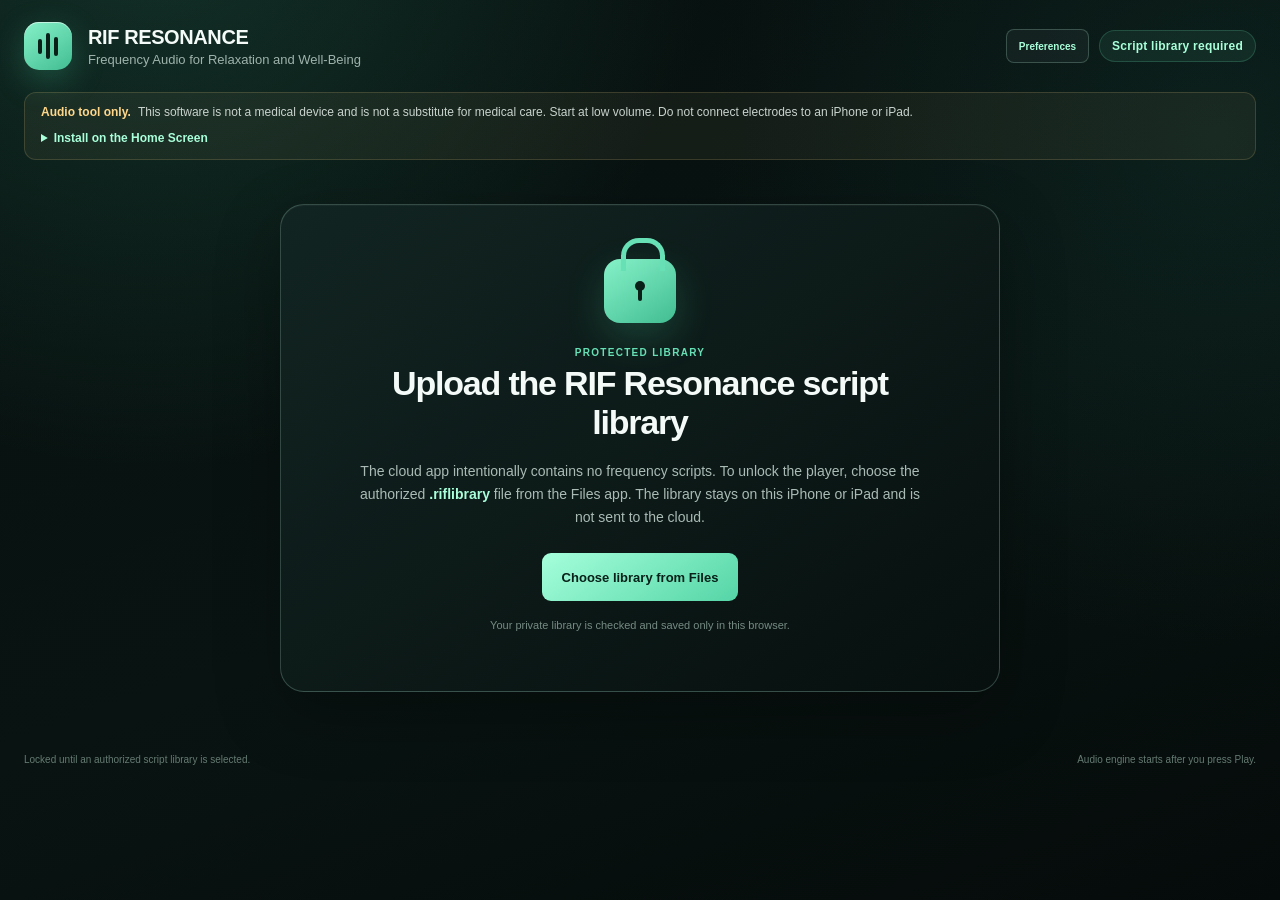
==== index.html @ eea5c4f0 "Publish RIF Resonance mobile app" ====
<!doctype html>
<html lang="en">
  <head>
    <meta charset="utf-8">
    <meta name="viewport" content="width=device-width, initial-scale=1, viewport-fit=cover">
    <meta name="color-scheme" content="dark">
    <meta name="theme-color" content="#07100f">
    <meta name="apple-mobile-web-app-capable" content="yes">
    <meta name="apple-mobile-web-app-status-bar-style" content="black-translucent">
    <meta name="apple-mobile-web-app-title" content="RIF Resonance">
    <meta name="description" content="Private script-based frequency audio player for iPhone and iPad.">
    <meta property="og:type" content="website">
    <meta property="og:title" content="RIF Resonance for iPhone &amp; iPad">
    <meta property="og:description" content="Private library. Local playback.">
    <meta property="og:image" content="https://sigmatropic2002-art.github.io/rif-resonance/og.png">
    <meta name="twitter:card" content="summary_large_image">
    <meta name="twitter:title" content="RIF Resonance for iPhone &amp; iPad">
    <meta name="twitter:description" content="Private library. Local playback.">
    <meta name="twitter:image" content="https://sigmatropic2002-art.github.io/rif-resonance/og.png">
    <title>RIF Resonance for iPhone &amp; iPad</title>
    <link rel="manifest" href="manifest.webmanifest">
    <link rel="apple-touch-icon" href="icons/apple-touch-icon.png">
    <link rel="icon" type="image/png" sizes="192x192" href="icons/icon-192.png">
    <link rel="stylesheet" href="app.css">
  </head>
  <body>
    <header class="app-header">
      <div class="brand-mark" aria-hidden="true">
        <span></span><span></span><span></span>
      </div>
      <div class="brand-copy">
        <h1>RIF RESONANCE</h1>
        <p>Frequency Audio for Relaxation and Well-Being</p>
      </div>
      <div class="header-actions">
        <button class="compact-button preferences-button" id="preferencesButton" data-testid="preferences-button" type="button">Preferences</button>
        <div class="library-count" id="libraryCount">Script library required</div>
      </div>
    </header>

    <aside class="notice" aria-label="Safety notice">
      <strong>Audio tool only.</strong>
      This software is not a medical device and is not a substitute for medical care. Start at low volume. Do not connect electrodes to an iPhone or iPad.
      <details class="install-help">
        <summary>Install on the Home Screen</summary>
        <p>Open this link in Safari, tap Share, then choose <strong>Add to Home Screen</strong>. The app opens full-screen from its RIF Resonance icon.</p>
      </details>
    </aside>

    <section class="library-gate" id="libraryGate" aria-labelledby="libraryGateHeading">
      <div class="gate-lock" aria-hidden="true"><span></span></div>
      <p class="eyebrow">Protected library</p>
      <h2 id="libraryGateHeading">Upload the RIF Resonance script library</h2>
      <p class="gate-copy">
        The cloud app intentionally contains no frequency scripts. To unlock the player, choose the authorized
        <strong>.riflibrary</strong> file from the Files app. The library stays on this iPhone or iPad and is not sent to the cloud.
      </p>
      <button class="primary-button gate-button" id="loadLibraryButton" data-testid="load-library-button" type="button">Choose library from Files</button>
      <input id="libraryFileInput" data-testid="library-file-input" type="file" accept=".riflibrary,.json,application/json" hidden>
      <p class="gate-status" id="libraryGateStatus" role="status" aria-live="polite">Your private library is checked and saved only in this browser.</p>
    </section>

    <main class="workspace" id="workspace" hidden>
      <section class="library panel" aria-labelledby="libraryHeading">
        <div class="section-heading">
          <div>
            <p class="eyebrow">Library</p>
            <h2 id="libraryHeading">Frequency scripts</h2>
          </div>
          <div class="library-heading-actions">
            <button class="compact-button" id="newScriptButton" data-testid="new-script-button" type="button">+ New</button>
            <button class="compact-button" id="importScriptButton" data-testid="import-script-button" type="button">Import .rts</button>
            <button class="compact-button" id="customScriptsButton" data-testid="custom-scripts-button" type="button" aria-pressed="false">Custom (0)</button>
            <button class="compact-button" id="changeLibraryButton" data-testid="change-library-button" type="button">Change library</button>
            <span class="result-count" id="resultCount"></span>
          </div>
        </div>
        <input id="importScriptInput" type="file" accept=".rts,text/plain" hidden>
        <label class="search-box">
          <span class="search-icon" aria-hidden="true"></span>
          <span class="sr-only">Search scripts</span>
          <input id="searchInput" data-testid="script-search" type="search" autocomplete="off" placeholder="Search 874 scripts...">
          <kbd>⌘ K</kbd>
        </label>
        <div class="script-list" id="scriptList" data-testid="script-list" role="listbox" aria-label="Frequency scripts"></div>
      </section>

      <section class="player panel" aria-labelledby="selectedTitle">
        <div class="player-titlebar">
          <div>
            <p class="eyebrow">Selected sequence</p>
            <h2 id="selectedTitle">Choose a script</h2>
            <p class="sequence-meta" id="sequenceMeta"></p>
          </div>
          <div class="player-title-actions">
            <button class="compact-button" id="editScriptButton" data-testid="edit-script-button" type="button">Edit copy</button>
            <button class="compact-button" id="exportScriptButton" data-testid="export-script-button" type="button">Save .rts</button>
            <button class="compact-button delete-selected-button" id="deleteSelectedScriptButton" data-testid="delete-selected-script-button" type="button" hidden>Delete custom</button>
            <div class="state-pill idle" id="statePill"><span></span><b>Ready</b></div>
          </div>
        </div>

        <div class="now-card">
          <div class="now-topline">
            <span id="stepLabel">Tone 1</span>
            <span id="timeLabel">00:00 / 00:00</span>
          </div>
          <div class="frequency-row">
            <div>
              <span class="frequency" id="frequencyValue">--</span>
              <span class="unit">Hz</span>
            </div>
            <div class="channel-values" id="channelValues">L 100% · R 100%</div>
          </div>
          <div class="progress-track" aria-label="Current tone progress">
            <span id="progressFill"></span>
          </div>
          <p class="range-note" id="rangeNote">Select a script to begin.</p>
        </div>

        <div class="transport" aria-label="Playback controls">
          <button class="icon-button" id="previousButton" data-testid="previous-button" type="button" aria-label="Previous tone">‹</button>
          <button class="play-button" id="playButton" data-testid="play-button" type="button" aria-label="Play sequence">
            <span class="play-icon" aria-hidden="true"></span>
            <b>Play sequence</b>
          </button>
          <button class="icon-button" id="nextButton" data-testid="next-button" type="button" aria-label="Next tone">›</button>
          <button class="stop-button" id="stopButton" data-testid="stop-button" type="button">Stop</button>
        </div>

        <div class="settings-grid">
          <label>
            <span>Master volume <b id="volumeOutput">15%</b></span>
            <input id="volumeInput" data-testid="volume-input" type="range" min="0" max="100" value="15">
          </label>
          <label>
            <span>Waveform</span>
            <select id="waveformSelect" data-testid="waveform-select">
              <option value="sine">Sine</option>
              <option value="square">Square</option>
              <option value="triangle">Triangle</option>
            </select>
          </label>
          <label>
            <span>Run mode</span>
            <select id="runModeSelect" data-testid="runmode-select">
              <option value="original">Original timing</option>
              <option value="preview">5-second preview</option>
            </select>
          </label>
        </div>

        <div class="sequence-heading">
          <div>
            <p class="eyebrow">Sequence</p>
            <h3>Program steps</h3>
          </div>
          <span>Click any row to start there</span>
        </div>
        <div class="table-wrap">
          <table>
            <thead>
              <tr><th>#</th><th>Frequency</th><th>Duration</th><th>Channels</th><th>Status</th></tr>
            </thead>
            <tbody id="sequenceBody" data-testid="sequence-body"></tbody>
          </table>
        </div>
      </section>
    </main>

    <div class="editor-backdrop" id="scriptEditor" hidden aria-hidden="true">
      <section class="script-editor" role="dialog" aria-modal="true" aria-labelledby="editorHeading">
        <div class="editor-header">
          <div>
            <p class="eyebrow">Script builder</p>
            <h2 id="editorHeading">New frequency script</h2>
          </div>
          <button class="close-button" id="closeEditorButton" type="button" aria-label="Close script editor">×</button>
        </div>

        <label class="editor-name-field">
          <span>Script name</span>
          <input id="scriptNameInput" data-testid="script-name-input" type="text" maxlength="180" autocomplete="off" placeholder="My frequency sequence">
        </label>

        <div class="editor-format-note">
          Original .rts columns: frequency (Hz), duration (seconds), phase, left channel (%), right channel (%).
        </div>

        <div class="editor-table-wrap">
          <table class="editor-table">
            <thead>
              <tr><th>#</th><th>Frequency</th><th>Seconds</th><th>Phase</th><th>Left %</th><th>Right %</th><th></th></tr>
            </thead>
            <tbody id="editorToneRows" data-testid="editor-tone-rows"></tbody>
          </table>
        </div>

        <div class="editor-row-actions">
          <button class="compact-button" id="addToneButton" data-testid="add-tone-button" type="button">+ Add tone</button>
          <span id="editorStatus" role="status" aria-live="polite"></span>
        </div>

        <div class="editor-footer">
          <button class="danger-button" id="deleteScriptButton" type="button" hidden>Delete custom script</button>
          <span class="editor-footer-spacer"></span>
          <button class="secondary-button" id="cancelEditorButton" type="button">Cancel</button>
          <button class="secondary-button" id="saveRTSButton" data-testid="save-rts-button" type="button">Save .rts file</button>
          <button class="primary-button" id="saveLibraryButton" data-testid="save-library-button" type="button">Save to library</button>
        </div>
      </section>
    </div>

    <div class="editor-backdrop" id="preferencesDialog" hidden aria-hidden="true">
      <section class="preferences-panel" role="dialog" aria-modal="true" aria-labelledby="preferencesHeading">
        <div class="editor-header">
          <div>
            <p class="eyebrow">App settings</p>
            <h2 id="preferencesHeading">RIF Resonance preferences</h2>
          </div>
          <button class="close-button" id="closePreferencesButton" type="button" aria-label="Close preferences">×</button>
        </div>

        <div class="preferences-grid">
          <label>
            <span>Default master volume <b id="preferencesVolumeOutput">15%</b></span>
            <input id="preferencesVolumeInput" data-testid="preferences-volume-input" type="range" min="0" max="100" value="15">
          </label>
          <label>
            <span>Default waveform</span>
            <select id="preferencesWaveformSelect" data-testid="preferences-waveform-select">
              <option value="sine">Sine</option>
              <option value="square">Square</option>
              <option value="triangle">Triangle</option>
            </select>
          </label>
          <label>
            <span>Default run mode</span>
            <select id="preferencesRunModeSelect" data-testid="preferences-runmode-select">
              <option value="original">Original timing</option>
              <option value="preview">5-second preview</option>
            </select>
          </label>
        </div>

        <section class="output-card" aria-labelledby="audioOutputHeading">
          <div>
            <p class="eyebrow">System preference</p>
            <h3 id="audioOutputHeading">Audio output</h3>
            <p>RIF Resonance uses the audio output selected by iOS or iPadOS. Use Control Center to choose the device speakers, headphones, AirPods, or another AirPlay output.</p>
          </div>
          <div class="output-actions">
            <button class="secondary-button" id="testOutputButton" data-testid="test-output-button" type="button">Test output</button>
            <button class="secondary-button" id="openSoundSettingsButton" data-testid="open-sound-settings-button" type="button">Audio output help</button>
          </div>
          <p class="output-status" id="outputTestStatus" role="status" aria-live="polite"></p>
        </section>

        <div class="editor-footer preferences-footer">
          <button class="secondary-button" id="resetPreferencesButton" type="button">Reset defaults</button>
          <span class="editor-footer-spacer"></span>
          <button class="secondary-button" id="cancelPreferencesButton" type="button">Cancel</button>
          <button class="primary-button" id="savePreferencesButton" data-testid="save-preferences-button" type="button">Save preferences</button>
        </div>
      </section>
    </div>

    <footer>
      <span id="accessInfo">Locked until an authorized script library is selected from Files.</span>
      <span id="audioInfo">Audio engine starts after you press Play.</span>
    </footer>

    <script src="app.js"></script>
  </body>
</html>
---- app.css ----
:root {
  --bg: #07100f;
  --panel: rgba(15, 28, 26, 0.92);
  --panel-2: #122522;
  --line: rgba(174, 224, 206, 0.13);
  --line-strong: rgba(174, 224, 206, 0.25);
  --text: #f3faf7;
  --muted: #9eb3ac;
  --accent: #68e0b6;
  --accent-2: #a8ffd9;
  --danger: #ffb4a8;
  --warning: #ffd78a;
  --shadow: 0 22px 65px rgba(0, 0, 0, 0.3);
}

* { box-sizing: border-box; }

html { min-width: 320px; background: var(--bg); }

body {
  margin: 0;
  min-height: 100vh;
  min-height: 100dvh;
  padding-bottom: env(safe-area-inset-bottom);
  color: var(--text);
  font-family: -apple-system, BlinkMacSystemFont, "SF Pro Display", "Segoe UI", sans-serif;
  background:
    radial-gradient(circle at 12% -10%, rgba(61, 167, 131, 0.22), transparent 35rem),
    radial-gradient(circle at 95% 15%, rgba(31, 107, 91, 0.15), transparent 32rem),
    linear-gradient(160deg, #07100f 0%, #091412 56%, #050b0a 100%);
}

body.editor-open { overflow: hidden; }

button, input, select { font: inherit; }
button, select, input[type="range"] { cursor: pointer; }
[hidden] { display: none !important; }

.compact-button, .secondary-button, .primary-button, .danger-button, .close-button {
  border: 1px solid var(--line-strong);
  color: #c8d8d2;
  background: rgba(255, 255, 255, 0.04);
}

.compact-button {
  min-height: 30px;
  padding: 5px 9px;
  border-radius: 8px;
  font-size: 10px;
  font-weight: 750;
  white-space: nowrap;
}

.compact-button:hover, .secondary-button:hover, .close-button:hover { background: rgba(255, 255, 255, 0.08); }
.delete-selected-button { color: var(--danger); border-color: rgba(255, 180, 168, 0.3); background: rgba(255, 180, 168, 0.07); }
.delete-selected-button:hover { background: rgba(255, 180, 168, 0.14); }

.sr-only {
  position: absolute;
  width: 1px;
  height: 1px;
  padding: 0;
  margin: -1px;
  overflow: hidden;
  clip: rect(0, 0, 0, 0);
  white-space: nowrap;
  border: 0;
}

.app-header {
  width: min(1500px, calc(100% - 48px));
  margin: 0 auto;
  min-height: 92px;
  display: flex;
  align-items: center;
  gap: 16px;
}

.brand-mark {
  width: 48px;
  height: 48px;
  border-radius: 15px;
  display: flex;
  align-items: center;
  justify-content: center;
  gap: 4px;
  background: linear-gradient(145deg, #86f1c9, #42bd92);
  box-shadow: 0 10px 32px rgba(76, 216, 165, 0.25), inset 0 1px rgba(255, 255, 255, 0.55);
}

.brand-mark span {
  display: block;
  width: 4px;
  border-radius: 999px;
  background: #092019;
}

.brand-mark span:nth-child(1) { height: 15px; }
.brand-mark span:nth-child(2) { height: 26px; }
.brand-mark span:nth-child(3) { height: 19px; }

.brand-copy h1 { margin: 0; font-size: 20px; letter-spacing: -0.02em; }
.brand-copy p { margin: 3px 0 0; color: var(--muted); font-size: 13px; }

.header-actions { margin-left: auto; display: flex; align-items: center; gap: 10px; }
.header-actions .library-count { margin-left: 0; }
.preferences-button { min-height: 34px; padding-inline: 12px; color: var(--accent-2); }

.library-count {
  margin-left: auto;
  color: var(--accent-2);
  border: 1px solid rgba(104, 224, 182, 0.2);
  background: rgba(104, 224, 182, 0.08);
  padding: 8px 12px;
  border-radius: 999px;
  font-size: 12px;
  font-weight: 700;
  letter-spacing: 0.02em;
}

.notice {
  width: min(1500px, calc(100% - 48px));
  margin: 0 auto 16px;
  padding: 11px 16px;
  border: 1px solid rgba(255, 215, 138, 0.16);
  border-radius: 12px;
  background: rgba(255, 215, 138, 0.055);
  color: #c9d3ce;
  font-size: 12px;
  line-height: 1.45;
}

.notice strong { color: var(--warning); margin-right: 4px; }
.install-help { margin-top: 9px; color: var(--accent-2); }
.install-help summary { width: max-content; cursor: pointer; font-weight: 750; }
.install-help p { margin: 8px 0 0; color: #b9c8c3; line-height: 1.55; }

.workspace {
  width: min(1500px, calc(100% - 48px));
  margin: 0 auto;
  display: grid;
  grid-template-columns: minmax(260px, 340px) minmax(560px, 1fr);
  gap: 16px;
  align-items: stretch;
}

.panel {
  min-height: 710px;
  border: 1px solid var(--line);
  border-radius: 18px;
  background: linear-gradient(145deg, rgba(18, 37, 34, 0.96), rgba(9, 20, 18, 0.96));
  box-shadow: var(--shadow), inset 0 1px rgba(255, 255, 255, 0.025);
  overflow: hidden;
}

.library { padding: 22px 14px 14px; display: flex; flex-direction: column; }
.player { padding: 26px; }

.section-heading, .player-titlebar, .sequence-heading {
  display: flex;
  align-items: flex-start;
  justify-content: space-between;
  gap: 16px;
}

.section-heading { padding: 0 8px; align-items: center; }
.section-heading h2, .player-titlebar h2, .sequence-heading h3 { margin: 0; letter-spacing: -0.02em; }
.section-heading h2 { font-size: 17px; }
.player-titlebar h2 { font-size: clamp(22px, 3vw, 31px); }
.sequence-heading h3 { font-size: 17px; }

.eyebrow {
  margin: 0 0 6px;
  color: var(--accent);
  font-size: 10px;
  font-weight: 800;
  letter-spacing: 0.13em;
  text-transform: uppercase;
}

.result-count, .sequence-heading > span {
  color: var(--muted);
  font-size: 11px;
}

.library-heading-actions, .player-title-actions {
  display: flex;
  align-items: center;
  gap: 7px;
}

.library-heading-actions { justify-content: flex-end; flex-wrap: wrap; }
.player-title-actions { flex: 0 0 auto; align-self: flex-start; }

.search-box {
  height: 44px;
  margin: 18px 0 12px;
  display: flex;
  align-items: center;
  gap: 10px;
  padding: 0 11px;
  border: 1px solid var(--line-strong);
  border-radius: 11px;
  background: rgba(2, 8, 7, 0.38);
  transition: border-color 150ms ease, box-shadow 150ms ease;
}

.search-box:focus-within { border-color: rgba(104, 224, 182, 0.6); box-shadow: 0 0 0 3px rgba(104, 224, 182, 0.08); }
.search-box input { width: 100%; min-width: 0; border: 0; outline: 0; color: var(--text); background: transparent; }
.search-box input::placeholder { color: #74877f; }
.search-box kbd { color: #758a82; border: 1px solid var(--line); border-radius: 5px; padding: 2px 5px; font-size: 10px; }
.search-icon { width: 13px; height: 13px; border: 2px solid #789087; border-radius: 50%; position: relative; }
.search-icon::after { content: ""; position: absolute; width: 5px; height: 2px; right: -5px; bottom: -2px; border-radius: 2px; background: #789087; transform: rotate(45deg); }

.script-list {
  flex: 1;
  height: 600px;
  overflow: auto;
  padding-right: 4px;
  scrollbar-width: thin;
  scrollbar-color: #29463d transparent;
}

.script-item {
  width: 100%;
  min-height: 58px;
  border: 0;
  border-radius: 10px;
  padding: 10px 11px;
  display: flex;
  align-items: center;
  gap: 11px;
  color: var(--text);
  text-align: left;
  background: transparent;
  transition: background 120ms ease, transform 120ms ease;
}

.script-item:hover { background: rgba(255, 255, 255, 0.04); }
.script-item:active { transform: scale(0.995); }
.script-item.selected { background: linear-gradient(90deg, rgba(104, 224, 182, 0.16), rgba(104, 224, 182, 0.055)); box-shadow: inset 3px 0 var(--accent); }

.script-number {
  flex: 0 0 29px;
  height: 29px;
  border-radius: 9px;
  display: grid;
  place-items: center;
  color: #9cb0a9;
  background: rgba(255, 255, 255, 0.055);
  font-size: 10px;
  font-weight: 800;
}

.selected .script-number { color: #092019; background: var(--accent); }
.script-copy { min-width: 0; }
.script-copy strong { display: block; overflow: hidden; text-overflow: ellipsis; white-space: nowrap; font-size: 12px; font-weight: 650; }
.script-copy small { display: block; margin-top: 4px; color: #7f948c; font-size: 10px; }
.custom-label { color: var(--accent); font-weight: 750; }
.compact-button.active {
  color: #082019;
  border-color: transparent;
  background: var(--accent);
}

.custom-empty {
  margin: auto 8px;
  padding: 28px 18px;
  border: 1px dashed var(--line-strong);
  border-radius: 12px;
  color: var(--muted);
  text-align: center;
  font-size: 11px;
  line-height: 1.55;
}

.sequence-meta { margin: 7px 0 0; color: var(--muted); font-size: 12px; }

.state-pill {
  flex: 0 0 auto;
  display: flex;
  align-items: center;
  gap: 7px;
  padding: 7px 10px;
  border: 1px solid var(--line-strong);
  border-radius: 999px;
  color: #b7c8c2;
  font-size: 10px;
  letter-spacing: 0.03em;
  text-transform: uppercase;
}

.state-pill span { width: 7px; height: 7px; border-radius: 50%; background: #81928c; }
.state-pill.playing { color: var(--accent-2); border-color: rgba(104, 224, 182, 0.35); background: rgba(104, 224, 182, 0.08); }
.state-pill.playing span { background: var(--accent); box-shadow: 0 0 12px var(--accent); animation: pulse 1.4s infinite; }
.state-pill.paused { color: var(--warning); }
.state-pill.paused span { background: var(--warning); }

@keyframes pulse { 50% { opacity: 0.45; } }

.now-card {
  margin-top: 23px;
  padding: 20px 22px 17px;
  border: 1px solid rgba(104, 224, 182, 0.17);
  border-radius: 16px;
  background:
    linear-gradient(110deg, rgba(104, 224, 182, 0.08), transparent 54%),
    rgba(2, 9, 8, 0.38);
}

.now-topline, .frequency-row { display: flex; align-items: center; justify-content: space-between; gap: 14px; }
.now-topline { color: var(--muted); font-size: 11px; }
.frequency-row { margin-top: 13px; }
.frequency { font-size: clamp(34px, 7vw, 58px); font-weight: 740; letter-spacing: -0.055em; line-height: 1; }
.unit { margin-left: 5px; color: var(--accent); font-size: 15px; font-weight: 700; }
.channel-values { color: #abc0b8; font-size: 11px; }

.progress-track { height: 5px; margin-top: 19px; border-radius: 999px; background: rgba(255, 255, 255, 0.075); overflow: hidden; }
.progress-track span { display: block; width: 0; height: 100%; border-radius: inherit; background: linear-gradient(90deg, #46bd92, #a1ffda); transition: width 120ms linear; }
.range-note { min-height: 16px; margin: 10px 0 0; color: #82978f; font-size: 10px; }
.range-note.warning { color: var(--warning); }

.transport { margin: 18px 0; display: flex; align-items: center; justify-content: center; gap: 10px; }
.transport button { height: 42px; border-radius: 11px; font-weight: 700; }
.icon-button, .stop-button { border: 1px solid var(--line-strong); color: #c2d1cc; background: rgba(255, 255, 255, 0.035); }
.icon-button { width: 42px; font-size: 26px; line-height: 1; }
.stop-button { padding: 0 15px; font-size: 11px; }
.transport button:hover { filter: brightness(1.12); }
.transport button:disabled { opacity: 0.35; cursor: default; }

.play-button {
  min-width: 170px;
  border: 0;
  display: flex;
  align-items: center;
  justify-content: center;
  gap: 9px;
  color: #082219;
  background: linear-gradient(145deg, #a5ffdb, #55d5a7);
  box-shadow: 0 8px 26px rgba(63, 200, 151, 0.18), inset 0 1px rgba(255, 255, 255, 0.65);
}

.play-icon { width: 0; height: 0; border-top: 6px solid transparent; border-bottom: 6px solid transparent; border-left: 10px solid #082219; }
.play-button.paused .play-icon { width: 10px; height: 12px; border: 0; border-left: 3px solid #082219; border-right: 3px solid #082219; }

.settings-grid {
  display: grid;
  grid-template-columns: minmax(210px, 1.5fr) minmax(135px, 0.7fr) minmax(150px, 0.8fr);
  gap: 10px;
}

.settings-grid label {
  min-height: 68px;
  display: flex;
  flex-direction: column;
  justify-content: space-between;
  gap: 10px;
  padding: 11px 13px;
  border: 1px solid var(--line);
  border-radius: 11px;
  background: rgba(0, 0, 0, 0.13);
}

.settings-grid label > span { display: flex; justify-content: space-between; color: #97aba4; font-size: 10px; }
.settings-grid label b { color: var(--accent-2); }
.settings-grid select { width: 100%; border: 0; outline: 0; color: var(--text); background: #142823; font-size: 11px; }

input[type="range"] { width: 100%; accent-color: var(--accent); }

.sequence-heading { margin: 24px 2px 11px; align-items: flex-end; }
.table-wrap { max-height: 240px; overflow: auto; border: 1px solid var(--line); border-radius: 11px; scrollbar-width: thin; scrollbar-color: #29463d transparent; }
table { width: 100%; border-collapse: collapse; font-size: 11px; }
thead { position: sticky; top: 0; z-index: 2; background: #142522; }
th { padding: 10px 12px; color: #81958e; font-size: 9px; letter-spacing: 0.08em; text-align: left; text-transform: uppercase; }
td { padding: 9px 12px; border-top: 1px solid var(--line); color: #b8c7c2; }
tbody tr { cursor: pointer; transition: background 100ms ease; }
tbody tr:hover { background: rgba(255, 255, 255, 0.035); }
tbody tr.current { background: rgba(104, 224, 182, 0.1); }
tbody tr.current td { color: var(--text); }
.status-dot { display: inline-block; width: 6px; height: 6px; margin-right: 5px; border-radius: 50%; background: #52655e; }
.current .status-dot { background: var(--accent); box-shadow: 0 0 8px rgba(104, 224, 182, 0.7); }
.unsupported { color: var(--warning); }

.editor-backdrop {
  position: fixed;
  inset: 0;
  z-index: 50;
  display: grid;
  place-items: center;
  padding: 24px;
  background: rgba(1, 6, 5, 0.78);
  backdrop-filter: blur(10px);
}

.script-editor {
  width: min(980px, 100%);
  max-height: min(820px, calc(100vh - 48px));
  overflow: auto;
  padding: 24px;
  border: 1px solid var(--line-strong);
  border-radius: 18px;
  background: linear-gradient(145deg, #132622, #091310);
  box-shadow: 0 32px 100px rgba(0, 0, 0, 0.55);
}

.preferences-panel {
  width: min(720px, 100%);
  max-height: min(760px, calc(100vh - 48px));
  overflow: auto;
  padding: 26px;
  border: 1px solid var(--line-strong);
  border-radius: 18px;
  background: linear-gradient(145deg, #132622, #091310);
  box-shadow: 0 32px 100px rgba(0, 0, 0, 0.55);
}

.preferences-grid {
  margin: 22px 0 18px;
  display: grid;
  grid-template-columns: 1.3fr 1fr 1fr;
  gap: 10px;
}

.preferences-grid label {
  min-height: 84px;
  display: grid;
  align-content: center;
  gap: 10px;
  padding: 12px;
  border: 1px solid var(--line);
  border-radius: 11px;
  color: #9fb1ab;
  background: rgba(0, 0, 0, 0.16);
  font-size: 10px;
}

.preferences-grid label > span { display: flex; justify-content: space-between; gap: 8px; }
.preferences-grid label b { color: var(--accent-2); }
.preferences-grid select { width: 100%; border: 0; outline: 0; color: var(--text); background: #142823; }

.output-card {
  padding: 18px;
  border: 1px solid rgba(104, 224, 182, 0.18);
  border-radius: 13px;
  background: rgba(104, 224, 182, 0.055);
}

.output-card h3 { margin: 0; font-size: 17px; }
.output-card p:not(.eyebrow):not(.output-status) { margin: 8px 0 0; color: #9db0a9; font-size: 11px; line-height: 1.55; }
.output-actions { margin-top: 15px; display: flex; gap: 9px; flex-wrap: wrap; }
.output-status { min-height: 17px; margin: 11px 0 0; color: var(--accent); font-size: 10px; }
.output-status.error { color: var(--danger); }
.preferences-footer { margin-top: 18px; }

.editor-header, .editor-footer, .editor-row-actions {
  display: flex;
  align-items: center;
  gap: 10px;
}

.editor-header { justify-content: space-between; }
.editor-header h2 { margin: 0; font-size: 24px; }
.close-button { width: 36px; height: 36px; border-radius: 10px; font-size: 24px; line-height: 1; }

.editor-name-field {
  display: grid;
  gap: 7px;
  margin-top: 20px;
  color: #a8bab4;
  font-size: 11px;
  font-weight: 700;
}

.editor-name-field input, .editor-table input {
  border: 1px solid var(--line-strong);
  outline: 0;
  color: var(--text);
  background: rgba(0, 0, 0, 0.25);
}

.editor-name-field input {
  height: 42px;
  padding: 0 12px;
  border-radius: 10px;
}

.editor-name-field input:focus, .editor-table input:focus {
  border-color: rgba(104, 224, 182, 0.65);
  box-shadow: 0 0 0 3px rgba(104, 224, 182, 0.08);
}

.editor-format-note {
  margin: 12px 0;
  padding: 9px 11px;
  border-radius: 9px;
  color: #82978f;
  background: rgba(104, 224, 182, 0.045);
  font-size: 10px;
  line-height: 1.45;
}

.editor-table-wrap {
  max-height: 390px;
  overflow: auto;
  border: 1px solid var(--line);
  border-radius: 11px;
}

.editor-table { min-width: 720px; }
.editor-table tbody tr { cursor: default; }
.editor-table tbody tr:hover { background: transparent; }
.editor-table td { padding: 7px 8px; }
.editor-table input { width: 100%; min-width: 76px; height: 34px; padding: 0 8px; border-radius: 7px; }
.editor-table td:first-child { width: 38px; color: #82978f; text-align: center; }
.editor-table td:last-child { width: 48px; text-align: center; }

.remove-tone-button {
  width: 30px;
  height: 30px;
  border: 1px solid rgba(255, 180, 168, 0.2);
  border-radius: 8px;
  color: var(--danger);
  background: rgba(255, 180, 168, 0.06);
}

.editor-row-actions { justify-content: space-between; min-height: 44px; margin-top: 8px; }
#editorStatus { color: var(--muted); font-size: 10px; text-align: right; }
#editorStatus.error { color: var(--danger); }
#editorStatus.success { color: var(--accent); }

.editor-footer {
  padding-top: 16px;
  border-top: 1px solid var(--line);
  justify-content: flex-end;
  flex-wrap: wrap;
}

.editor-footer-spacer { flex: 1; }
.secondary-button, .primary-button, .danger-button { min-height: 38px; padding: 8px 13px; border-radius: 9px; font-size: 11px; font-weight: 750; }
.primary-button { border: 0; color: #072018; background: linear-gradient(145deg, #a5ffdb, #55d5a7); }
.danger-button { color: var(--danger); border-color: rgba(255, 180, 168, 0.22); background: rgba(255, 180, 168, 0.06); }
.library-gate {
  width: min(720px, calc(100% - 48px));
  min-height: 470px;
  margin: 44px auto 36px;
  padding: 54px clamp(24px, 7vw, 76px);
  display: flex;
  flex-direction: column;
  align-items: center;
  justify-content: center;
  text-align: center;
  border: 1px solid var(--line-strong);
  border-radius: 24px;
  background: linear-gradient(145deg, rgba(18, 37, 34, 0.98), rgba(7, 16, 15, 0.98));
  box-shadow: var(--shadow), inset 0 1px rgba(255, 255, 255, 0.035);
}

.gate-lock {
  width: 72px;
  height: 64px;
  margin-bottom: 24px;
  position: relative;
  border-radius: 16px;
  background: linear-gradient(145deg, #86f1c9, #42bd92);
  box-shadow: 0 14px 38px rgba(76, 216, 165, 0.2);
}

.gate-lock::before {
  content: "";
  width: 34px;
  height: 28px;
  position: absolute;
  left: 17px;
  top: -21px;
  border: 5px solid #68e0b6;
  border-bottom: 0;
  border-radius: 18px 18px 0 0;
}

.gate-lock span,
.gate-lock span::after {
  position: absolute;
  left: 50%;
  transform: translateX(-50%);
  background: #092019;
}

.gate-lock span { width: 10px; height: 10px; top: 22px; border-radius: 50%; }
.gate-lock span::after { content: ""; width: 4px; height: 13px; top: 7px; border-radius: 3px; }
.library-gate h2 { max-width: 520px; margin: 0; font-size: clamp(24px, 4vw, 34px); letter-spacing: -0.035em; }
.gate-copy { max-width: 570px; margin: 18px 0 24px; color: #aabbb5; font-size: 14px; line-height: 1.65; }
.gate-copy strong { color: var(--accent-2); }
.gate-button { min-height: 48px; padding: 12px 20px; font-size: 13px; }
.gate-status { min-height: 18px; margin: 18px 0 0; color: #768b83; font-size: 11px; }
.gate-status.error { color: var(--danger); }
.gate-status.success { color: var(--accent); }

footer {
  width: min(1500px, calc(100% - 48px));
  min-height: 63px;
  margin: 0 auto;
  display: flex;
  justify-content: space-between;
  align-items: center;
  gap: 20px;
  color: #657a72;
  font-size: 10px;
}

@media (hover: none) and (pointer: coarse) {
  .compact-button { min-height: 44px; padding: 9px 12px; }
  .icon-button, .stop-button, .close-button { min-width: 44px; min-height: 44px; }
  .script-item { min-height: 64px; }
  select, input[type="search"], input[type="number"], input[type="text"] { font-size: 16px; }
}

@media (max-width: 900px) {
  .workspace { grid-template-columns: 1fr; }
  .panel { min-height: auto; }
  .script-list { height: 260px; flex: none; }
  .settings-grid { grid-template-columns: 1fr 1fr; }
  .settings-grid label:first-child { grid-column: 1 / -1; }
  .player-titlebar { flex-direction: column; }
  .player-title-actions { align-self: stretch; flex-wrap: wrap; }
  .preferences-grid { grid-template-columns: 1fr; }
}

@media (max-width: 580px) {
  .app-header, .notice, .workspace, .library-gate, footer { width: min(100% - 24px, 1500px); }
  .app-header { min-height: 76px; }
  .app-header { padding-top: env(safe-area-inset-top); gap: 10px; }
  .brand-mark { width: 42px; height: 42px; border-radius: 13px; }
  .brand-copy h1 { font-size: 16px; }
  .brand-copy p { display: none; }
  .library-count { display: none; }
  .header-actions { margin-left: auto; }
  .player { padding: 18px 14px; }
  .settings-grid { grid-template-columns: 1fr; }
  .settings-grid label:first-child { grid-column: auto; }
  .frequency-row { align-items: flex-end; }
  .transport { flex-wrap: wrap; }
  .stop-button { flex-basis: 100%; }
  .sequence-heading > span, footer span:last-child { display: none; }
  th:nth-child(4), td:nth-child(4) { display: none; }
  .library-heading-actions .result-count { display: none; }
  .script-editor, .preferences-panel { padding: 17px; }
  .editor-footer > button { flex: 1 1 140px; }
  .library-gate { min-height: 430px; padding: 28px 18px; }
  .gate-copy { font-size: 13px; }
  .frequency { font-size: clamp(46px, 17vw, 70px); }
}
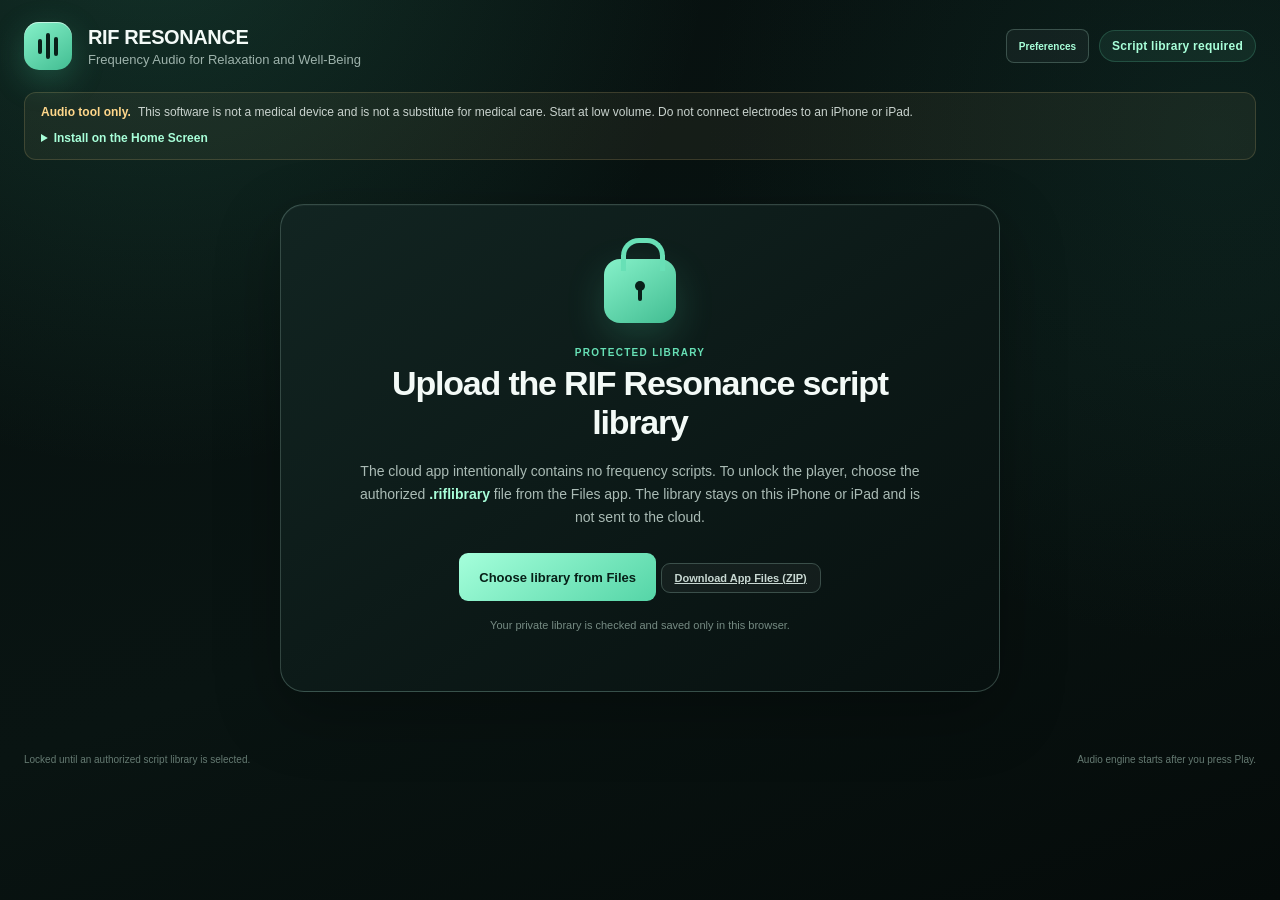
==== commit c70809cf: "Add ZIP download button" ====
--- a/index.html
+++ b/index.html
@@ -55,7 +55,10 @@
         The cloud app intentionally contains no frequency scripts. To unlock the player, choose the authorized
         <strong>.riflibrary</strong> file from the Files app. The library stays on this iPhone or iPad and is not sent to the cloud.
       </p>
-      <button class="primary-button gate-button" id="loadLibraryButton" data-testid="load-library-button" type="button">Choose library from Files</button>
+      <div class="gate-actions">
+        <button class="primary-button gate-button" id="loadLibraryButton" data-testid="load-library-button" type="button">Choose library from Files</button>
+        <a class="secondary-button download-link" href="RIF-Resonance-App-Files.zip" download>Download App Files (ZIP)</a>
+      </div>
       <input id="libraryFileInput" data-testid="library-file-input" type="file" accept=".riflibrary,.json,application/json" hidden>
       <p class="gate-status" id="libraryGateStatus" role="status" aria-live="polite">Your private library is checked and saved only in this browser.</p>
     </section>
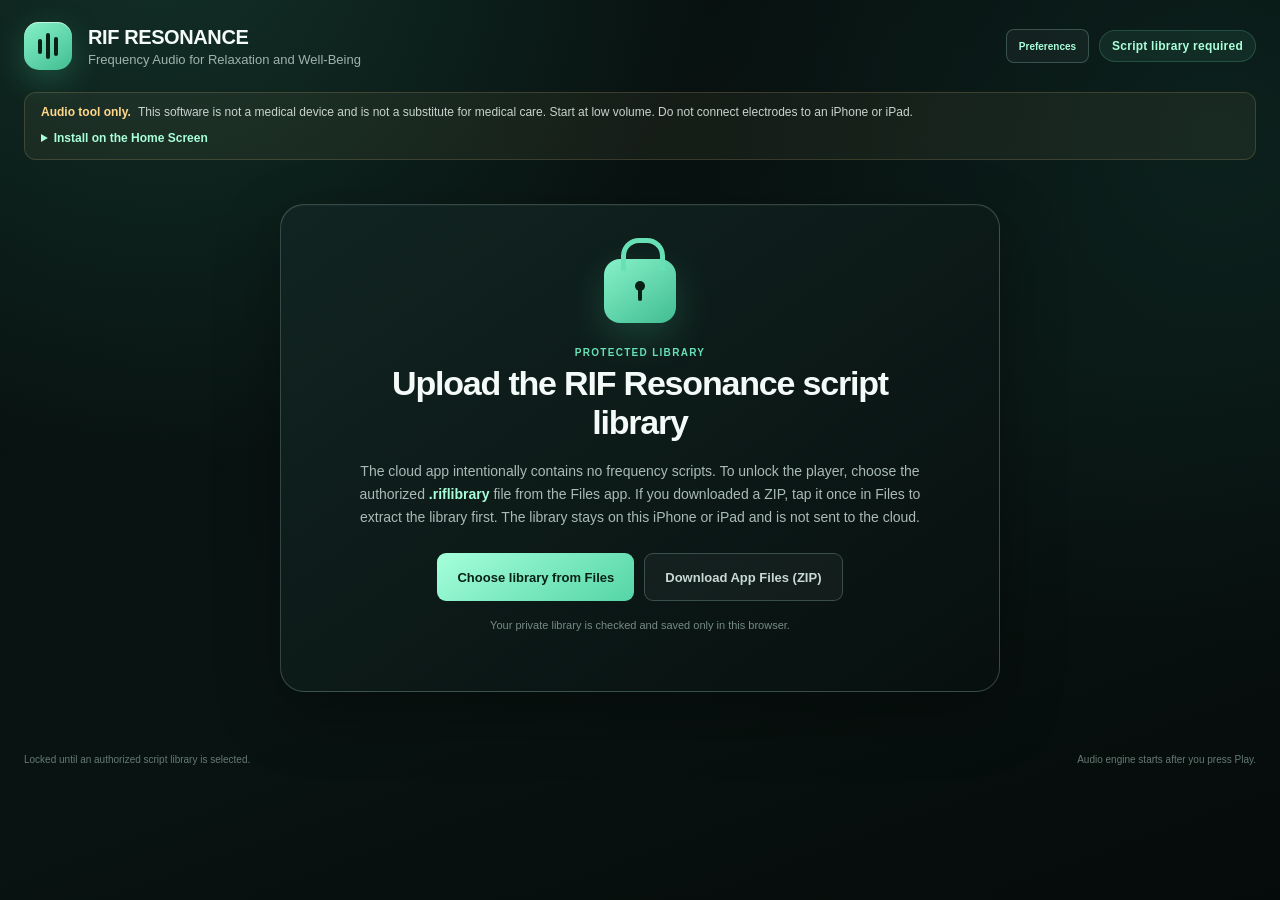
==== commit ecb2943f: "Fix iPhone and iPad script imports" ====
--- a/index.html
+++ b/index.html
@@ -53,13 +53,14 @@
       <h2 id="libraryGateHeading">Upload the RIF Resonance script library</h2>
       <p class="gate-copy">
         The cloud app intentionally contains no frequency scripts. To unlock the player, choose the authorized
-        <strong>.riflibrary</strong> file from the Files app. The library stays on this iPhone or iPad and is not sent to the cloud.
+        <strong>.riflibrary</strong> file from the Files app. If you downloaded a ZIP, tap it once in Files to extract the library first.
+        The library stays on this iPhone or iPad and is not sent to the cloud.
       </p>
       <div class="gate-actions">
         <button class="primary-button gate-button" id="loadLibraryButton" data-testid="load-library-button" type="button">Choose library from Files</button>
         <a class="secondary-button download-link" href="RIF-Resonance-App-Files.zip" download>Download App Files (ZIP)</a>
       </div>
-      <input id="libraryFileInput" data-testid="library-file-input" type="file" accept=".riflibrary,.json,application/json" hidden>
+      <input id="libraryFileInput" data-testid="library-file-input" type="file" hidden>
       <p class="gate-status" id="libraryGateStatus" role="status" aria-live="polite">Your private library is checked and saved only in this browser.</p>
     </section>
 
@@ -78,7 +79,7 @@
             <span class="result-count" id="resultCount"></span>
           </div>
         </div>
-        <input id="importScriptInput" type="file" accept=".rts,text/plain" hidden>
+        <input id="importScriptInput" type="file" hidden>
         <label class="search-box">
           <span class="search-icon" aria-hidden="true"></span>
           <span class="sr-only">Search scripts</span>
--- a/app.css
+++ b/app.css
@@ -590,7 +590,9 @@
 .library-gate h2 { max-width: 520px; margin: 0; font-size: clamp(24px, 4vw, 34px); letter-spacing: -0.035em; }
 .gate-copy { max-width: 570px; margin: 18px 0 24px; color: #aabbb5; font-size: 14px; line-height: 1.65; }
 .gate-copy strong { color: var(--accent-2); }
+.gate-actions { display: flex; flex-wrap: wrap; justify-content: center; gap: 10px; }
 .gate-button { min-height: 48px; padding: 12px 20px; font-size: 13px; }
+.download-link { min-height: 48px; display: inline-flex; align-items: center; justify-content: center; padding: 12px 20px; font-size: 13px; text-decoration: none; }
 .gate-status { min-height: 18px; margin: 18px 0 0; color: #768b83; font-size: 11px; }
 .gate-status.error { color: var(--danger); }
 .gate-status.success { color: var(--accent); }
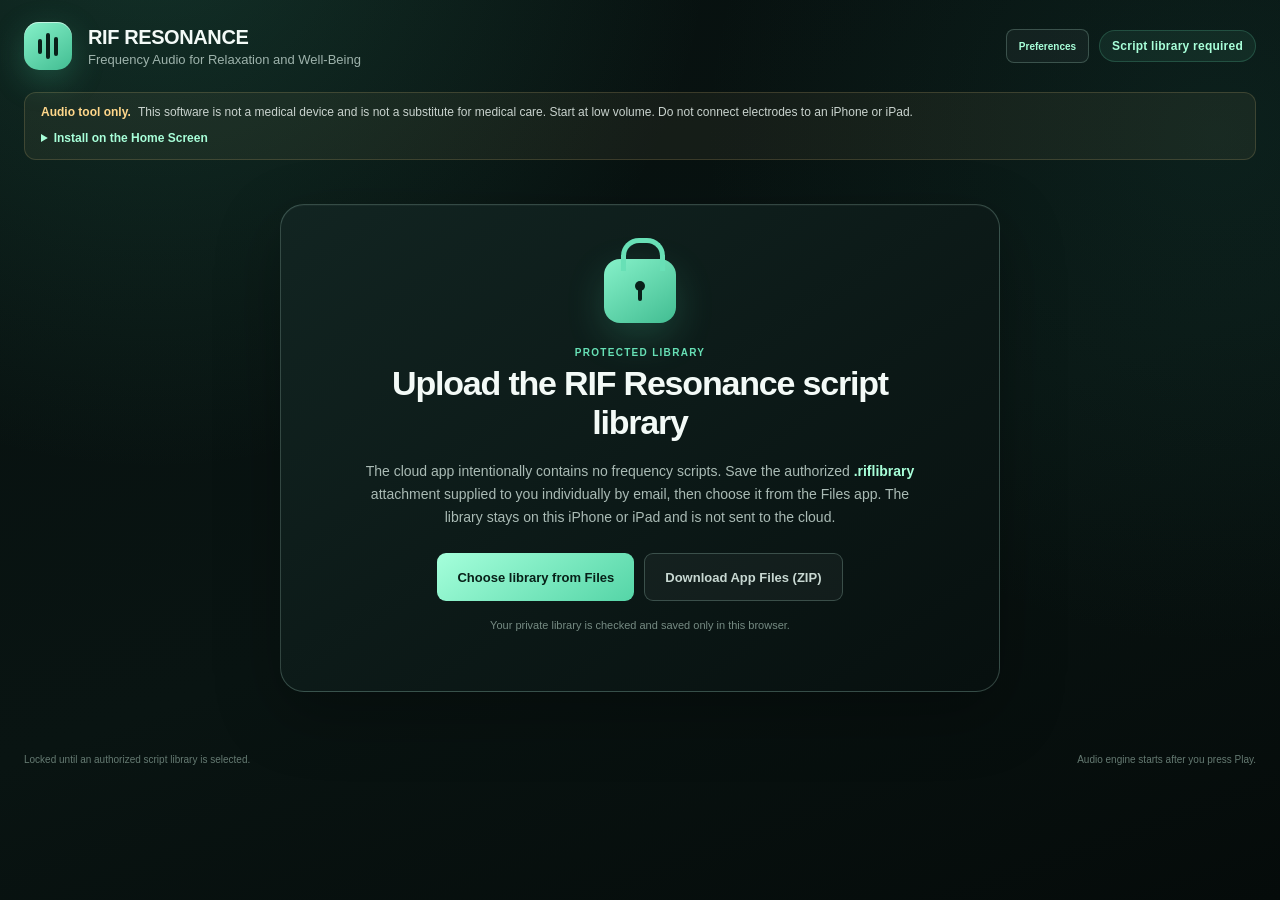
==== commit 5a7feb10: "Remove scripts from public downloads" ====
--- a/index.html
+++ b/index.html
@@ -52,8 +52,8 @@
       <p class="eyebrow">Protected library</p>
       <h2 id="libraryGateHeading">Upload the RIF Resonance script library</h2>
       <p class="gate-copy">
-        The cloud app intentionally contains no frequency scripts. To unlock the player, choose the authorized
-        <strong>.riflibrary</strong> file from the Files app. If you downloaded a ZIP, tap it once in Files to extract the library first.
+        The cloud app intentionally contains no frequency scripts. Save the authorized
+        <strong>.riflibrary</strong> attachment supplied to you individually by email, then choose it from the Files app.
         The library stays on this iPhone or iPad and is not sent to the cloud.
       </p>
       <div class="gate-actions">
